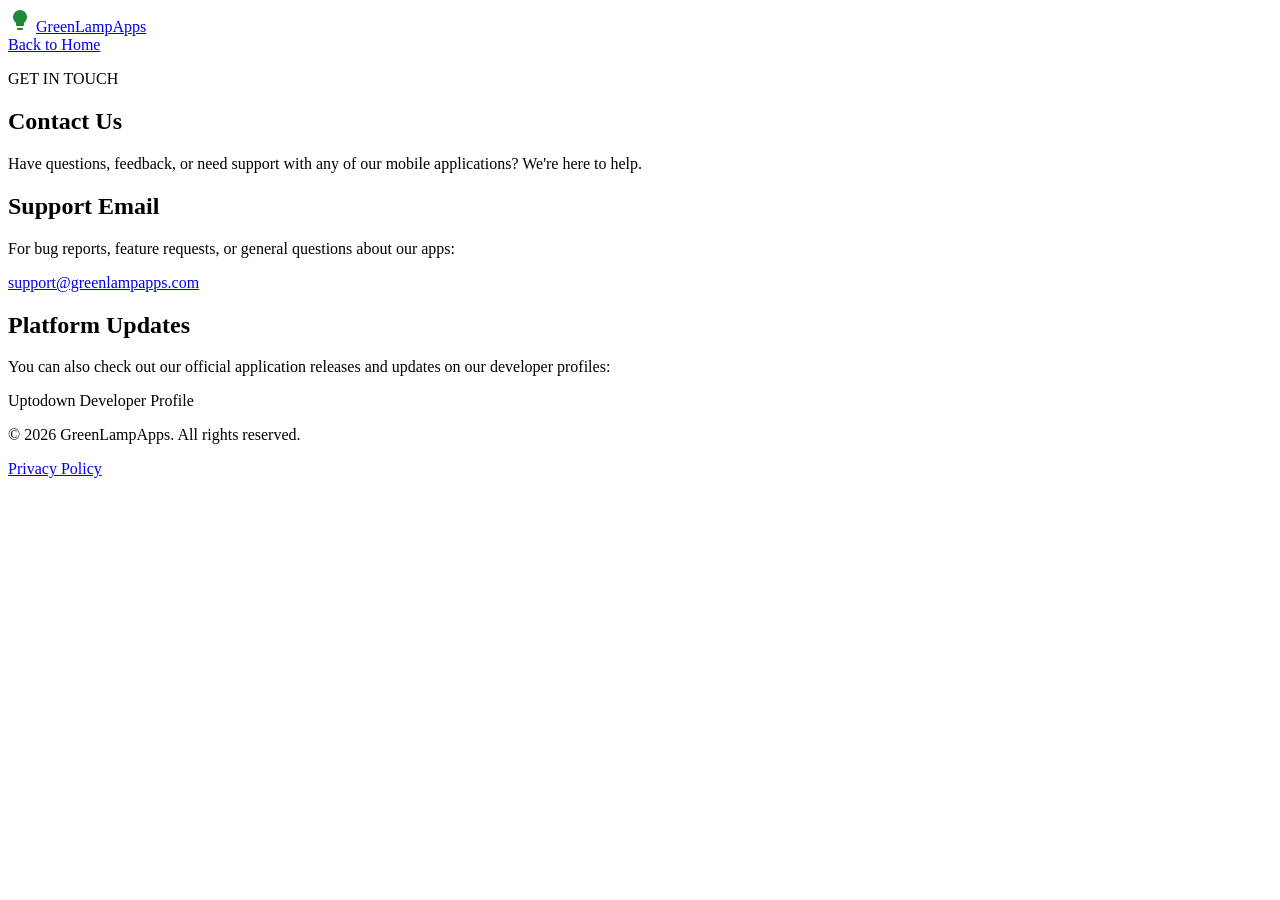
==== contact.html @ 84c3feaa "Add files via upload" ====
<!DOCTYPE html>
<html lang="en">

  <head>
    <meta charset="UTF-8">
    <meta name="viewport" content="width=device-width, initial-scale=1.0">
    <meta name="description" content="Get in touch with GreenLampApps for support, app feedback, or questions.">
    <title>Contact Us | GreenLampApps</title>
    <link href="css/contact.css" rel="stylesheet">
  </head>

  <body>

    <!-- Header -->
    <header class="header">
      <nav class="navbar">
        <div class="brand">
          <img src="images/ic_lightbulb.svg" class="brandIcon" alt="">
          <a href="index.html" class="logo">GreenLampApps</a>
        </div>
        <a href="index.html" class="back-link">Back to Home</a>
      </nav>
    </header>

    <!-- Main Content -->
    <main class="contact-container">
      <section class="contact-hero">
        <p class="eyebrow">GET IN TOUCH</p>
        <h1>Contact Us</h1>
        <p class="intro">
          Have questions, feedback, or need support with any of our mobile applications? We're here to help.
        </p>
      </section>

      <!-- Contact Info Card -->
      <article class="contact-card">
        <div class="contact-method">
          <h2>Support Email</h2>
          <p>For bug reports, feature requests, or general questions about our apps:</p>
          <a href="mailto:support@greenlampapps.com" class="contact-btn">support@greenlampapps.com</a>
        </div>

        <div class="contact-method">
          <h2>Platform Updates</h2>
          <p>You can also check out our official application releases and updates on our developer profiles:</p>
          <div class="social-links">
            <span class="social-badge">Uptodown Developer Profile</span>
          </div>
        </div>
      </article>
    </main>

    <!-- Footer -->
    <footer class="footer">
      <p>&copy; 2026 GreenLampApps. All rights reserved.</p>
      <a href="privacy.html">Privacy Policy</a>
    </footer>

  </body>

</html>
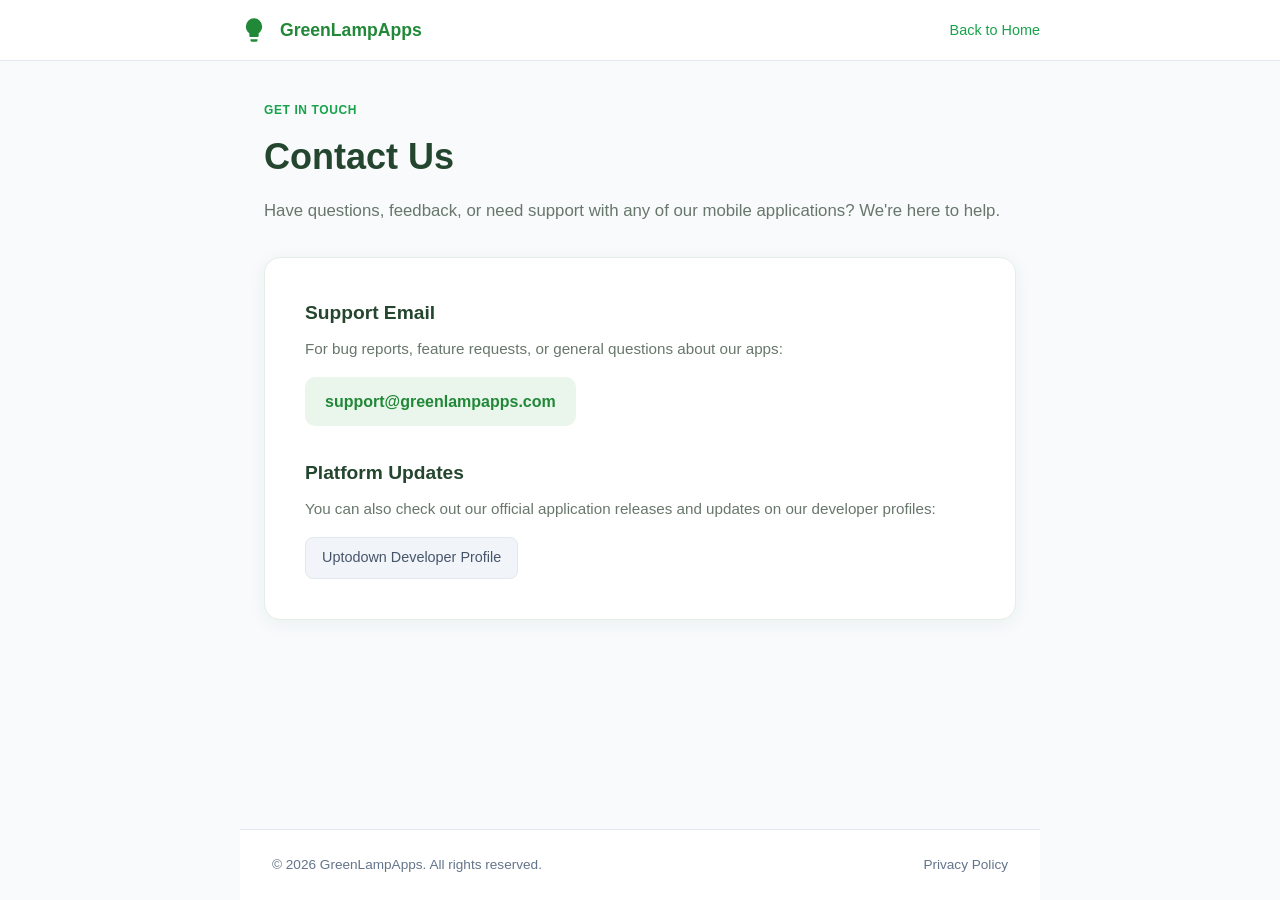
==== commit 88b742db: "Update support email contact.css file" ====
--- a/contact.html
+++ b/contact.html
@@ -37,7 +37,7 @@
         <div class="contact-method">
           <h2>Support Email</h2>
           <p>For bug reports, feature requests, or general questions about our apps:</p>
-          <a href="mailto:support@greenlampapps.com" class="contact-btn">support@greenlampapps.com</a>
+          <a href="mailto:greenlampapps@gmail.com" class="contact-btn">support@greenlampapps.com</a>
         </div>
 
         <div class="contact-method">
--- a/css/contact.css
+++ b/css/contact.css
@@ -0,0 +1,184 @@
+/* Reset & Base Styles */
+* {
+  margin: 0;
+  padding: 0;
+  box-sizing: border-box;
+  font-family: -apple-system, BlinkMacSystemFont, "Segoe UI", Roboto, Helvetica, Arial, sans-serif;
+}
+
+body {
+  background-color: #f8fafc;
+  color: #1e293b;
+  line-height: 1.6;
+  display: flex;
+  flex-direction: column;
+  min-height: 100vh;
+}
+
+/* Header Navbar Styling */
+.header {
+  background: #ffffff;
+  border-bottom: 1px solid #e2e8f0;
+  padding: 1rem 2rem;
+  position: sticky;
+  top: 0;
+  z-index: 10;
+}
+
+.navbar {
+  max-width: 800px;
+  margin: 0 auto;
+  display: flex;
+  justify-content: space-between;
+  align-items: center;
+}
+
+.brand {
+  display: flex;
+  align-items: center;
+  gap: 0.75rem;
+}
+
+.brandIcon {
+  width: 28px;
+  height: 28px;
+}
+
+.logo {
+  font-weight: 700;
+  font-size: 1.1rem;
+  color: #218838;
+  text-decoration: none;
+}
+
+.back-link {
+  font-size: 0.9rem;
+  color: #16a34a;
+  text-decoration: none;
+  font-weight: 500;
+}
+
+.back-link:hover {
+  text-decoration: underline;
+}
+
+/* Main Content Layout */
+.contact-container {
+  max-width: 800px;
+  margin: 2.5rem auto;
+  padding: 0 1.5rem;
+  flex: 1;
+  width: 100%;
+}
+
+.contact-hero {
+  margin-bottom: 2rem;
+}
+
+.eyebrow {
+  font-size: 0.75rem;
+  font-weight: 700;
+  letter-spacing: 0.05em;
+  color: #16a34a;
+  margin-bottom: 0.5rem;
+}
+
+.contact-hero h1 {
+  font-size: 2.25rem;
+  font-weight: 800;
+  color: #24452e;
+  margin-bottom: 0.75rem;
+}
+
+.intro {
+  font-size: 1.05rem;
+  color: #68776b;
+}
+
+/* Contact Card Container */
+.contact-card {
+  background: #ffffff;
+  padding: 2.5rem;
+  border-radius: 16px;
+  border: 1px solid #e4eee6;
+  box-shadow: 0 4px 18px rgba(32, 90, 48, 0.06);
+  display: flex;
+  flex-direction: column;
+  gap: 2rem;
+}
+
+.contact-method h2 {
+  font-size: 1.2rem;
+  font-weight: 600;
+  color: #24452e;
+  margin-bottom: 0.5rem;
+}
+
+.contact-method p {
+  font-size: 0.95rem;
+  color: #68776b;
+  margin-bottom: 1rem;
+}
+
+.contact-btn {
+  display: inline-block;
+  background-color: #eaf6ec;
+  color: #218838;
+  padding: 0.75rem 1.25rem;
+  border-radius: 10px;
+  font-weight: 600;
+  text-decoration: none;
+  transition: background-color 0.2s ease;
+}
+
+.contact-btn:hover {
+  background-color: #d4ebd8;
+}
+
+.social-badge {
+  display: inline-block;
+  background-color: #f1f5f9;
+  color: #475569;
+  padding: 0.5rem 1rem;
+  border-radius: 8px;
+  font-size: 0.9rem;
+  font-weight: 500;
+  border: 1px solid #e2e8f0;
+}
+
+/* Footer Styling */
+.footer {
+  background: #ffffff;
+  border-top: 1px solid #e2e8f0;
+  padding: 1.5rem 2rem;
+  text-align: center;
+  font-size: 0.85rem;
+  color: #64748b;
+  display: flex;
+  justify-content: space-between;
+  align-items: center;
+  max-width: 800px;
+  margin: 3rem auto 0 auto;
+  width: 100%;
+}
+
+.footer a {
+  color: #64748b;
+  text-decoration: none;
+}
+
+.footer a:hover {
+  color: #16a34a;
+}
+
+/* Mobile Responsiveness */
+@media (max-width: 600px) {
+  .contact-card {
+    padding: 1.5rem;
+  }
+  .footer {
+    flex-direction: column;
+    gap: 0.5rem;
+  }
+}
+
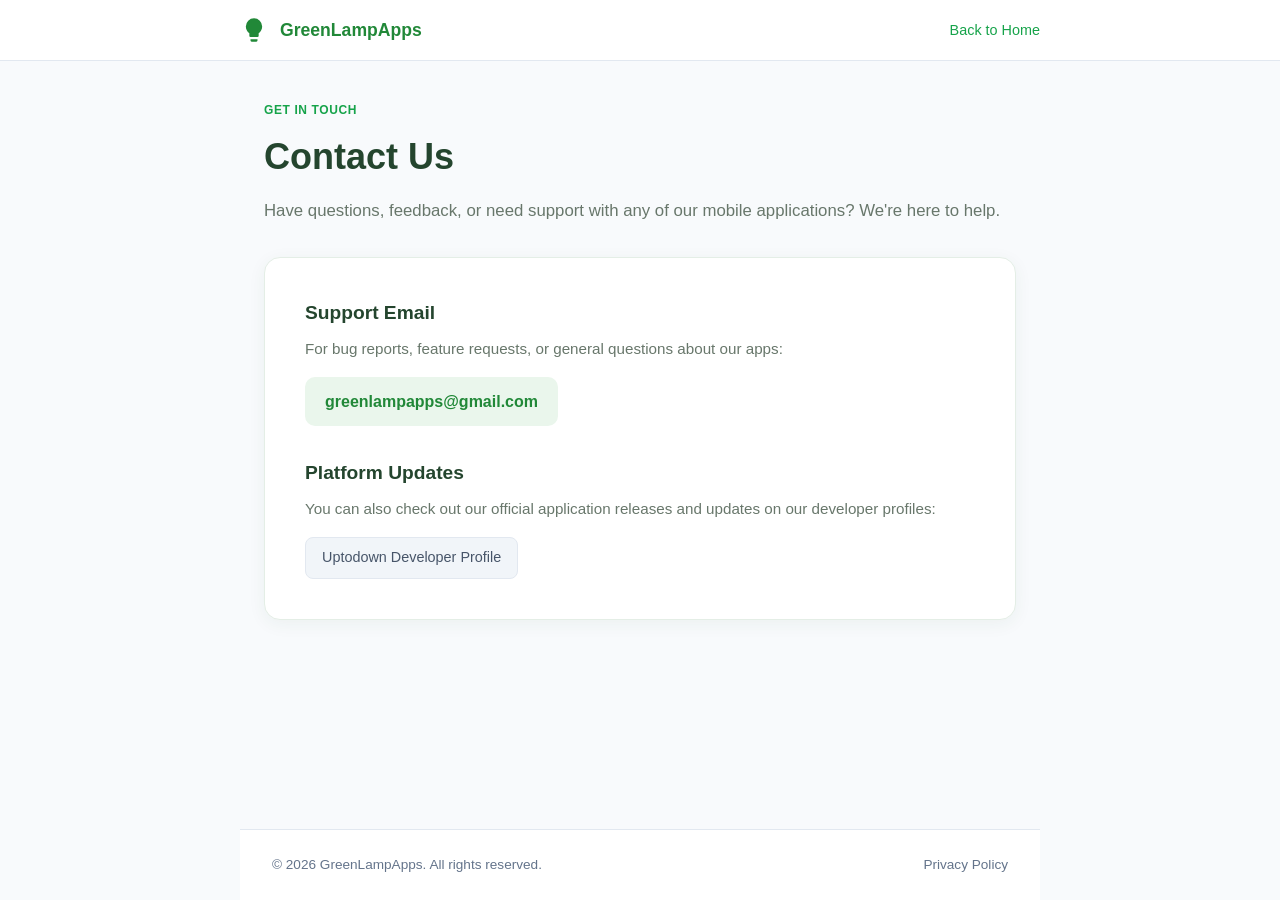
==== commit e33f5347: "Update support email address in contact.html" ====
--- a/contact.html
+++ b/contact.html
@@ -37,7 +37,7 @@
         <div class="contact-method">
           <h2>Support Email</h2>
           <p>For bug reports, feature requests, or general questions about our apps:</p>
-          <a href="mailto:greenlampapps@gmail.com" class="contact-btn">support@greenlampapps.com</a>
+          <a href="mailto:greenlampapps@gmail.com" class="contact-btn">greenlampapps@gmail.com</a>
         </div>
 
         <div class="contact-method">
